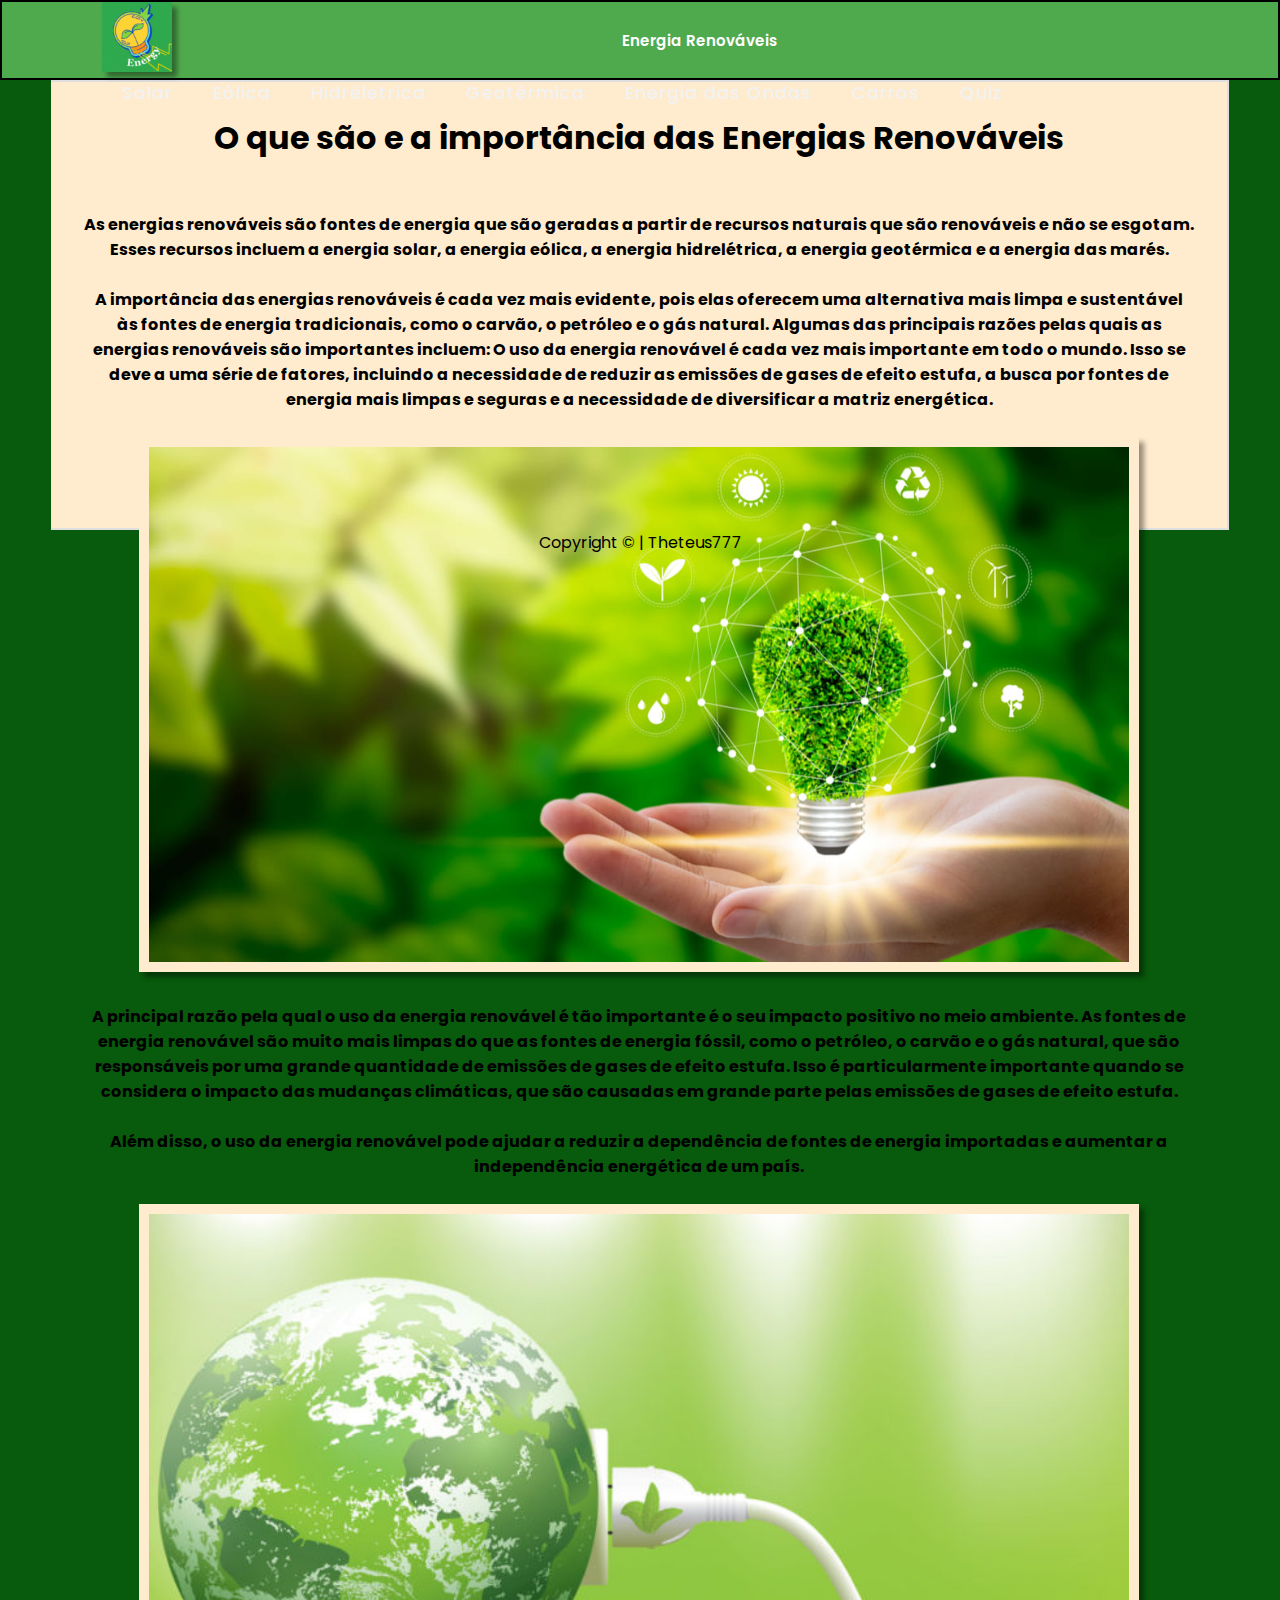
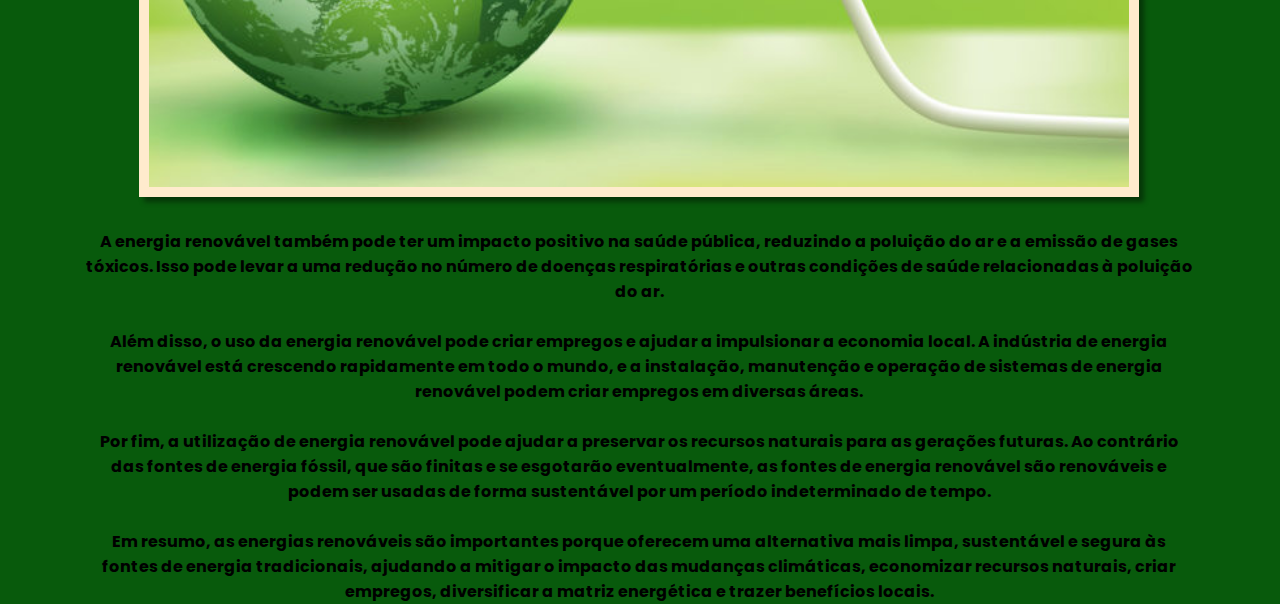
==== index.html @ d2d1ddbf "Aps unip" ====
<!DOCTYPE html>
<html lang="pt-br">
<head>
    <meta charset="UTF-8">
    <meta http-equiv="X-UA-Compatible" content="IE=edge">
    <meta name="viewport" content="width=device-width, initial-scale=1.0">
    <link rel="stylesheet" href="https://cdnjs.cloudflare.com/ajax/libs/font-awesome/4.7.0/css/font-awesome.min.css">
    <link rel="stylesheet" href="css/style.css">
    <link rel="stylesheet" href="css/main.css">
    

    <link rel="preconnect" href="https://fonts.googleapis.com">
    <link rel="preconnect" href="https://fonts.gstatic.com" crossorigin>
    <title>Energy777</title>
</head>
<body>

    

    <nav>
        <div class="logo1"><img src="log.gif"></div>
        <div class="logo"> Energia Renováveis </div>

        <div class="menu-btn">
            <i class="fa fa-bars fa-2x" onclick="menuShow()"></i>
        </div>

        <ul>
            <li> <a href="html/solar.html"> Solar </a> </li>
            <li> <a href="html/aeolica.html"> Eólica </a> </li>
            <li> <a href="html/hidreletrica.html"> Hidréletrica </a> </li>
            <li> <a href="html/geotermica.html"> Geotérmica </a> </li>
            <li> <a href="html/ondas.html"> Energia das Ondas </a> </li>
            <li> <a href="html/carros.html"> Carros </a> </li>
            <li> <a href="html/quiz.html"> Quiz </a> </li>




            
            
        </ul>
    </nav>
    <main>
        <h1>O que são e a importância das Energias Renováveis</h1><br><br>
        <h4>As energias renováveis são fontes de energia que são geradas a partir de recursos naturais que são renováveis e não se esgotam. Esses recursos incluem a energia solar, a energia eólica, a energia hidrelétrica, a energia geotérmica e a energia das marés.<br><br>

            A importância das energias renováveis é cada vez mais evidente, pois elas oferecem uma alternativa mais limpa e sustentável às fontes de energia tradicionais, como o carvão, o petróleo e o gás natural. Algumas das principais razões pelas quais as energias renováveis são importantes incluem:
            O uso da energia renovável é cada vez mais importante em todo o mundo. Isso se deve a uma série de fatores, incluindo a necessidade de reduzir as emissões de gases de efeito estufa, a busca por fontes de energia mais limpas e seguras e a necessidade de diversificar a matriz energética.<br><br>
            <img src="img/renovavel.jpg">
            <br><br>
A principal razão pela qual o uso da energia renovável é tão importante é o seu impacto positivo no meio ambiente. As fontes de energia renovável são muito mais limpas do que as fontes de energia fóssil, como o petróleo, o carvão e o gás natural, que são responsáveis por uma grande quantidade de emissões de gases de efeito estufa. Isso é particularmente importante quando se considera o impacto das mudanças climáticas, que são causadas em grande parte pelas emissões de gases de efeito estufa.<br><br>

Além disso, o uso da energia renovável pode ajudar a reduzir a dependência de fontes de energia importadas e aumentar a independência energética de um país.<br><br>

            <img src="img/susten.jpg"> <br><br>

A energia renovável também pode ter um impacto positivo na saúde pública, reduzindo a poluição do ar e a emissão de gases tóxicos. Isso pode levar a uma redução no número de doenças respiratórias e outras condições de saúde relacionadas à poluição do ar.<br><br>

Além disso, o uso da energia renovável pode criar empregos e ajudar a impulsionar a economia local. A indústria de energia renovável está crescendo rapidamente em todo o mundo, e a instalação, manutenção e operação de sistemas de energia renovável podem criar empregos em diversas áreas.<br><br>

Por fim, a utilização de energia renovável pode ajudar a preservar os recursos naturais para as gerações futuras. Ao contrário das fontes de energia fóssil, que são finitas e se esgotarão eventualmente, as fontes de energia renovável são renováveis e podem ser usadas de forma sustentável por um período indeterminado de tempo.<br><br>

Em resumo, as energias renováveis são importantes porque oferecem uma alternativa mais limpa, sustentável e segura às fontes de energia tradicionais, ajudando a mitigar o impacto das mudanças climáticas, economizar recursos naturais, criar empregos, diversificar a matriz energética e trazer benefícios locais.</h4>

    </main>
    
    <footer>
        <span>Copyright &copy; | Theteus777</span>
    </footer>





    <script src="js/main.js"></script>
</body>
</html>
---- css/style.css ----
@import url('https://fonts.googleapis.com/css2?family=Poppins:ital,wght@0,300;0,400;0,500;1,200;1,300;1,400&display=swap');
*{
    margin: 0;
    padding: 0;
    box-sizing: border-box;
    font-family: 'Poppins', sans-serif;
}
nav .logo1 img{
    border: 0;
    max-width: 70px;
    max-height: 70px;
  
   
    
      
}
body{
    text-align: center;
    align-items: center;
    background-color: #085a0c;
  
}

nav{
    border: 2px solid rgb(0, 0, 0);

    display: flex;
    height: 80px;
    width: 100%;
    background-color: #4faa4e;
    align-items: center;
    justify-content: space-between;
    padding: 0 50px 0 100px;
    flex-wrap: wrap;
}
nav .logo{
    color: white;
    font-size: 15px;
    font-weight: 600;
}
nav ul{
    display: flex;
    flex-wrap: wrap;
    list-style: none;
}

nav ul li{
    margin: 0 5px;
}

nav ul li a{
    color: #f2f2f2;
    text-decoration: none;
    font-size: 18px;
    font-weight: 500;
    padding: 8px 15px;
    border-radius: 5px;
    letter-spacing: 1px;
    transition: all 0.3s ease;
}
nav ul li a.active,
nav ul li a:hover{
    background: #000000;
}

nav .menu-btn i{
    color: #fff;
    cursor: pointer;
    display: none;
}
@media (max-width: 1090px) {
    nav .menu-btn i{
        display: block;
    }
    nav ul{
        position: absolute;
        top: 80px;
        left:  -100%;
        background-color: #085a0c;
        height:  100vh;
        width: 100%;
        text-align: center;
        display: block;
        transition: all 0.3s ease;
    }
    nav ul.open{
        left:0;
    }
    nav ul li{
        width: 100%;
        margin: 50px 0;
    }
    nav ul li a{
        font-size: 23px;
    }
    nav ul li a.active,
    nav ul li a:hover{
        background: none;
        color: #eb009c
    }
}



img{
    border: 10px solid #ffebcd;
    box-shadow: 5px 5px 5px #0006;
    flex-grow: 1;
    transition: tranform .5s linear;
}


img{  
    
        width: 100%;
        max-width: 1000px;
        height: auto;
        align-items: center;  
}






a{
    text-decoration: dotted;
    color: #000000;
}


main{
width: 92%;
    right: 1200;
    margin: 0px auto;
    background-color:#ffebcd;
    padding: 2em;
    border: 2px solid #dfdfdf;
    align-items: center;
    border-left: 100px;

}
/*-----Teste*-----*/
main{
    height: 50vh;
    align-items: center;
    justify-content: center;
}

body h2{
    color: black;    
}
.content{
    display:flex;
    flex-direction: column;
    width: 100%;
    gap: 10px;
}
.spnQtd{
    text-align: end;
}
.answers{
    display: flex;
    flex-direction: column;
    gap: 5px;
}
button{
    width: 100%;
    text-align: center;
    padding: 5px;
    border: none;
    border-radius: 5px;
    cursor: pointer;
    background-color: #008CCC;
    color: white;
}
.finish{
    display: none;
    flex-direction: column;
    gap: 10px;
}
.finish button{
    text-align: center;
}
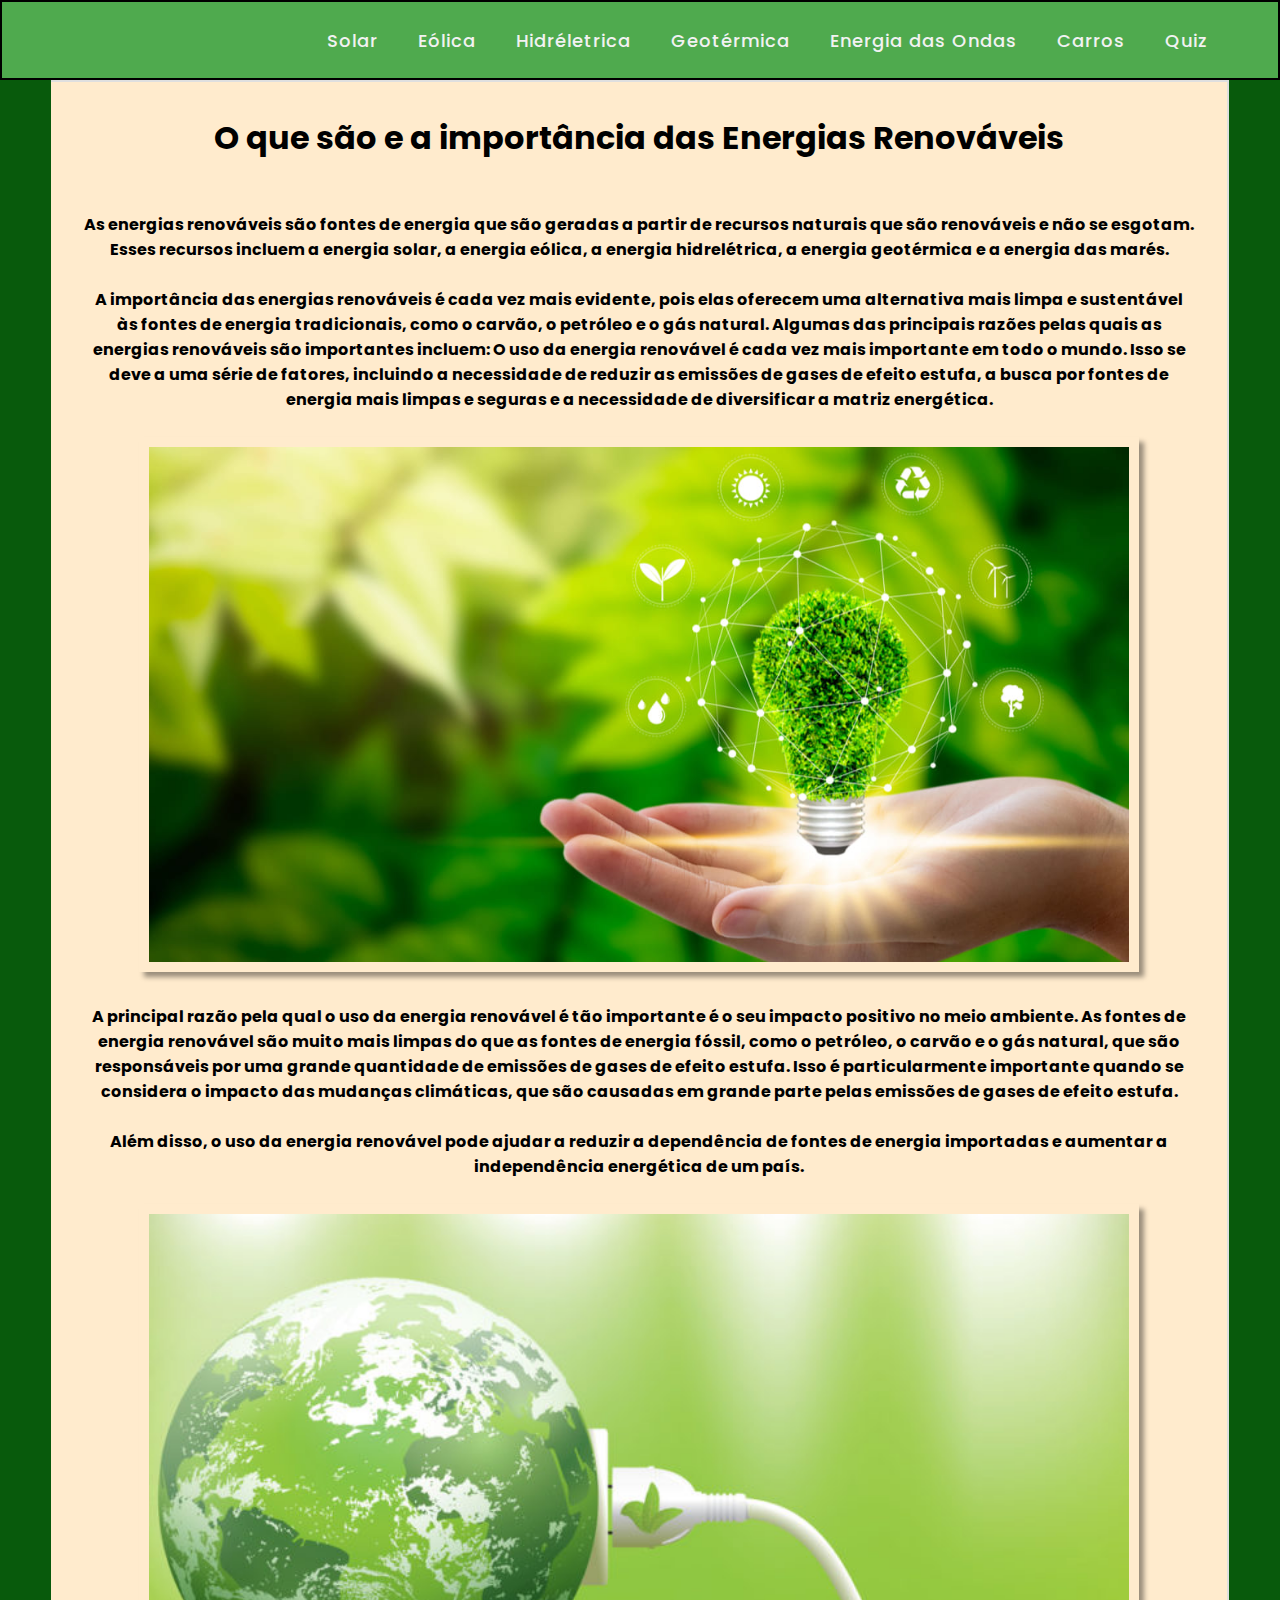
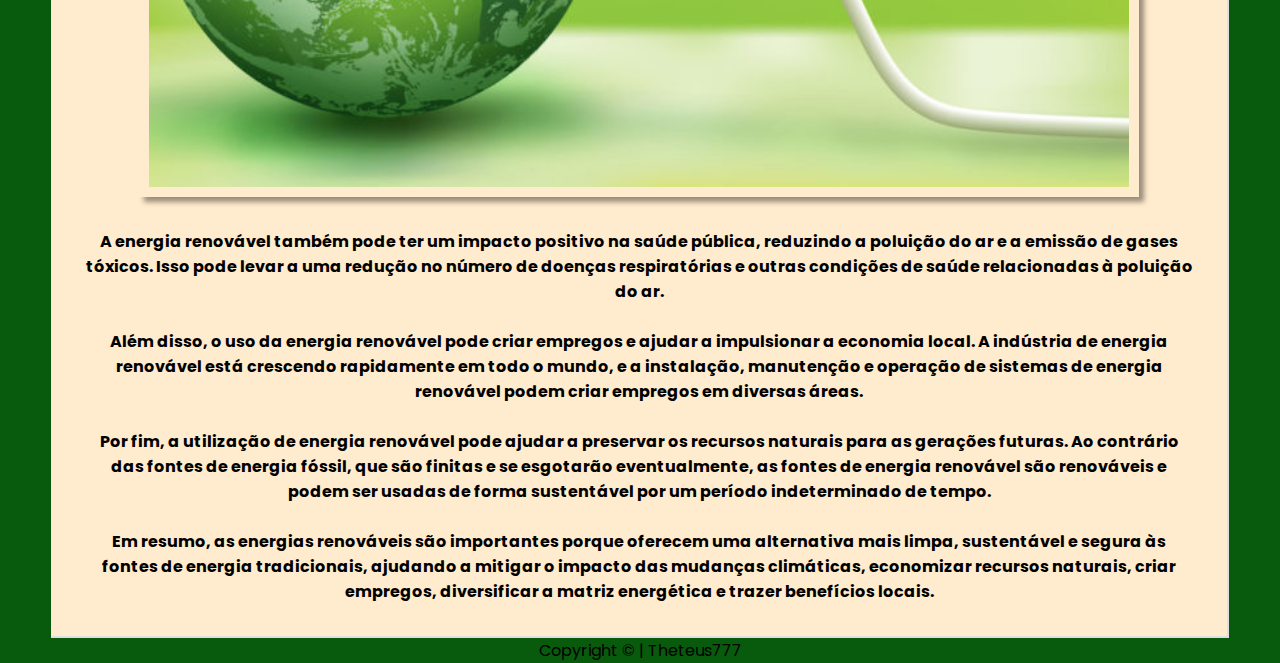
==== commit b1b72b2f: "Aps unip" ====
--- a/index.html
+++ b/index.html
@@ -5,8 +5,8 @@
     <meta http-equiv="X-UA-Compatible" content="IE=edge">
     <meta name="viewport" content="width=device-width, initial-scale=1.0">
     <link rel="stylesheet" href="https://cdnjs.cloudflare.com/ajax/libs/font-awesome/4.7.0/css/font-awesome.min.css">
-    <link rel="stylesheet" href="css/style.css">
-    <link rel="stylesheet" href="css/main.css">
+    <link rel="stylesheet" href="./css/style.css">
+    
     
 
     <link rel="preconnect" href="https://fonts.googleapis.com">
@@ -18,8 +18,8 @@
     
 
     <nav>
-        <div class="logo1"><img src="log.gif"></div>
-        <div class="logo"> Energia Renováveis </div>
+       
+       
 
         <div class="menu-btn">
             <i class="fa fa-bars fa-2x" onclick="menuShow()"></i>
--- a/css/style.css
+++ b/css/style.css
@@ -140,45 +140,3 @@
     border-left: 100px;
 
 }
-/*-----Teste*-----*/
-main{
-    height: 50vh;
-    align-items: center;
-    justify-content: center;
-}
-
-body h2{
-    color: black;    
-}
-.content{
-    display:flex;
-    flex-direction: column;
-    width: 100%;
-    gap: 10px;
-}
-.spnQtd{
-    text-align: end;
-}
-.answers{
-    display: flex;
-    flex-direction: column;
-    gap: 5px;
-}
-button{
-    width: 100%;
-    text-align: center;
-    padding: 5px;
-    border: none;
-    border-radius: 5px;
-    cursor: pointer;
-    background-color: #008CCC;
-    color: white;
-}
-.finish{
-    display: none;
-    flex-direction: column;
-    gap: 10px;
-}
-.finish button{
-    text-align: center;
-}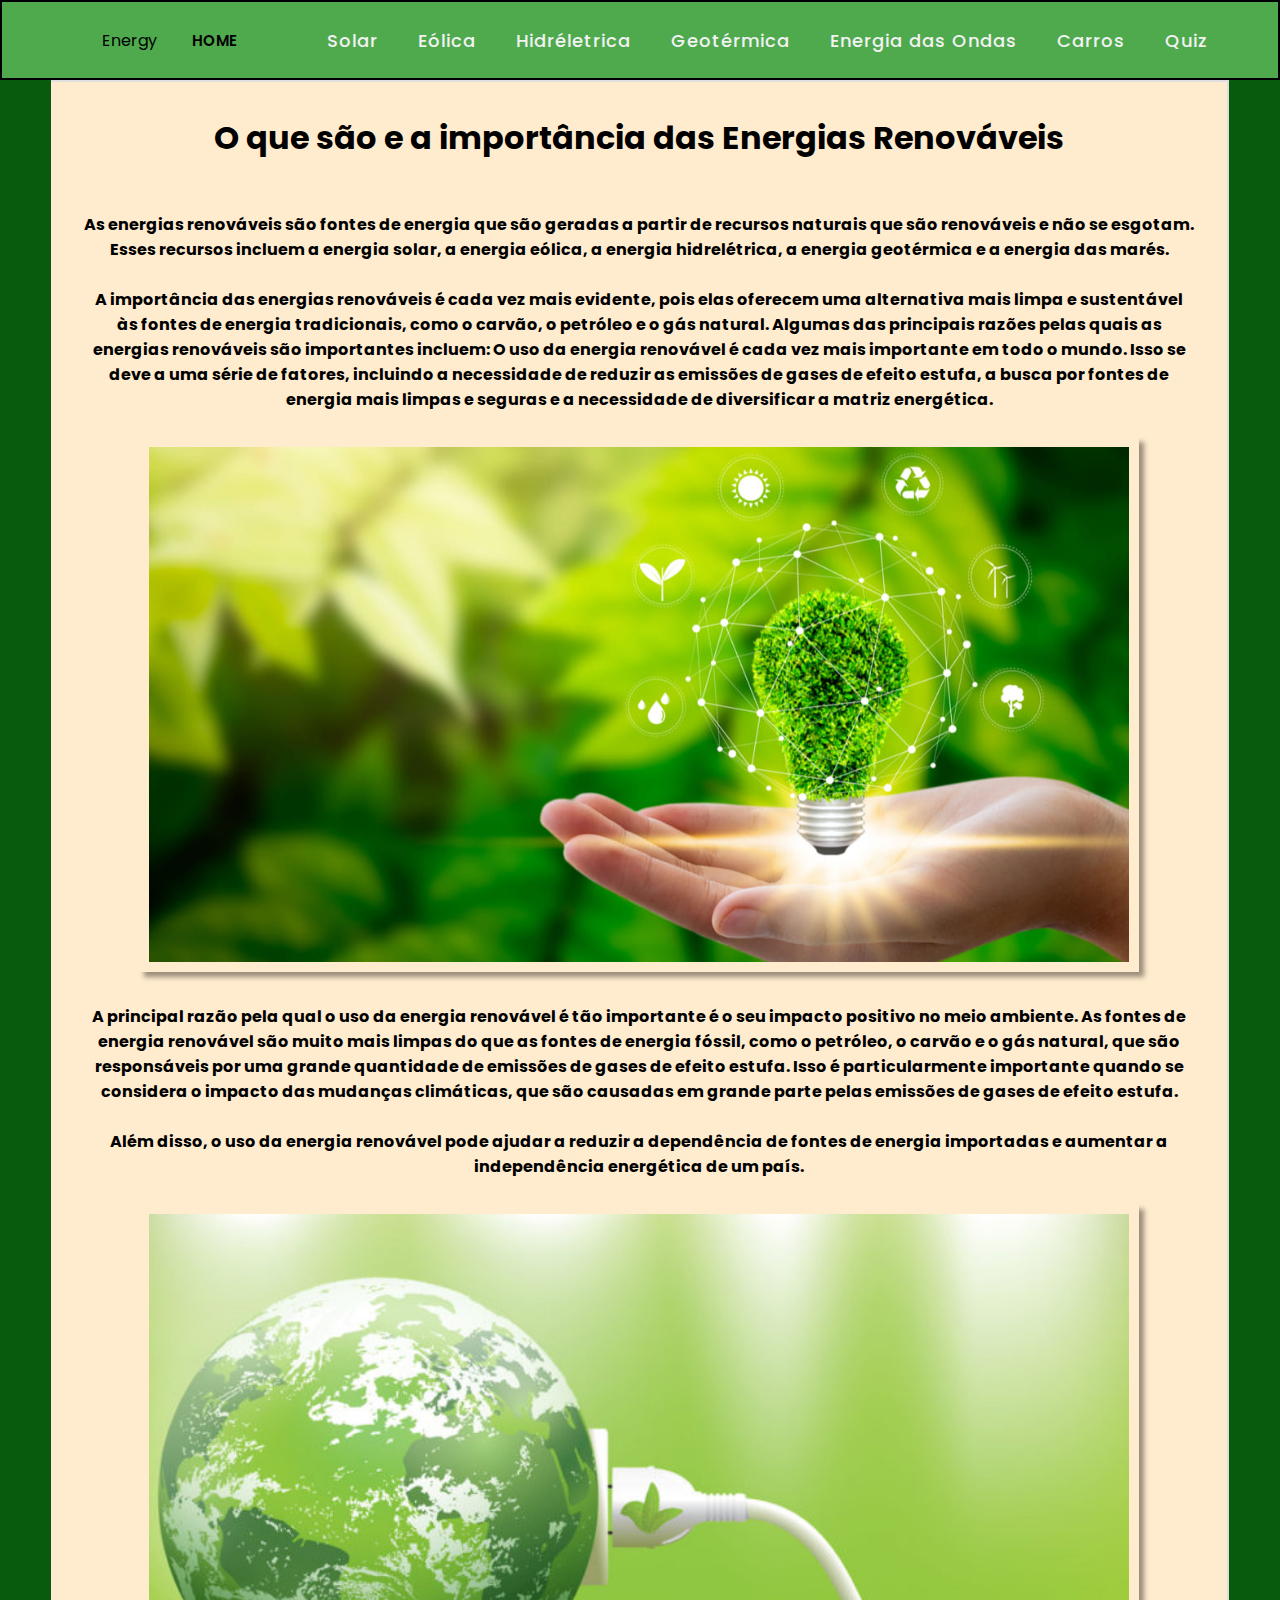
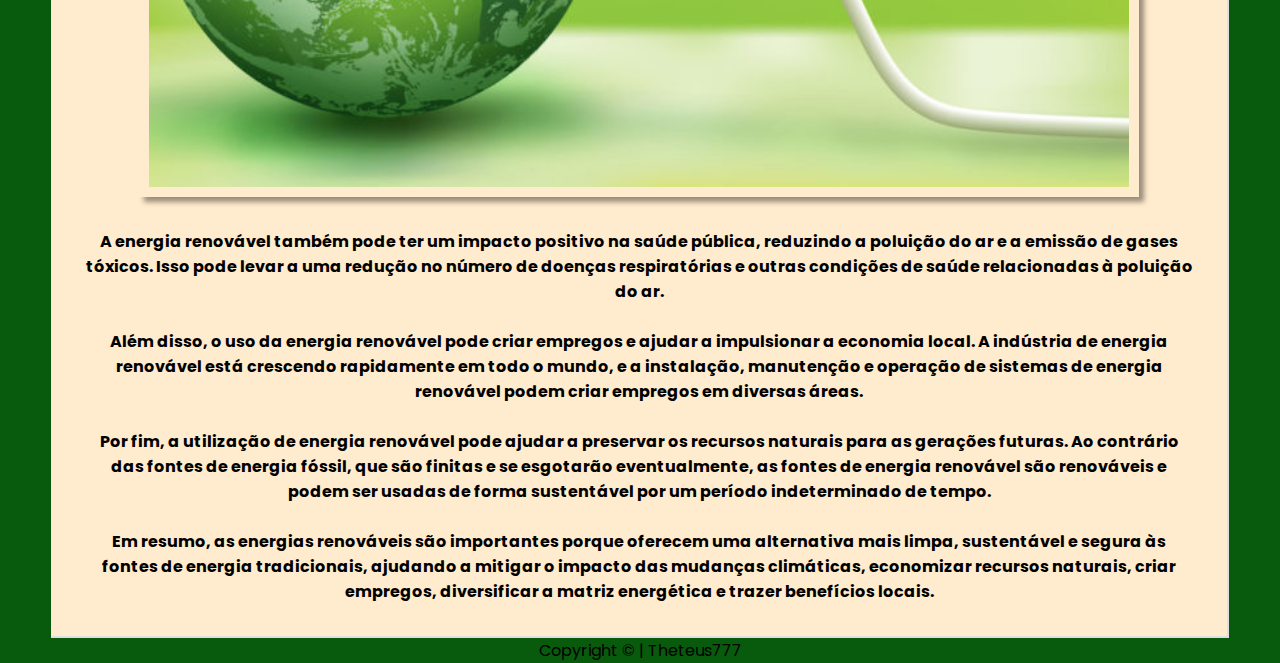
==== commit e6fdff45: "Aps unip2" ====
--- a/index.html
+++ b/index.html
@@ -19,7 +19,8 @@
 
     <nav>
        
-       
+        <div class="logo1">Energy</div>
+        <div class="logo"><a href="../index.html"> HOME</a></div>
 
         <div class="menu-btn">
             <i class="fa fa-bars fa-2x" onclick="menuShow()"></i>
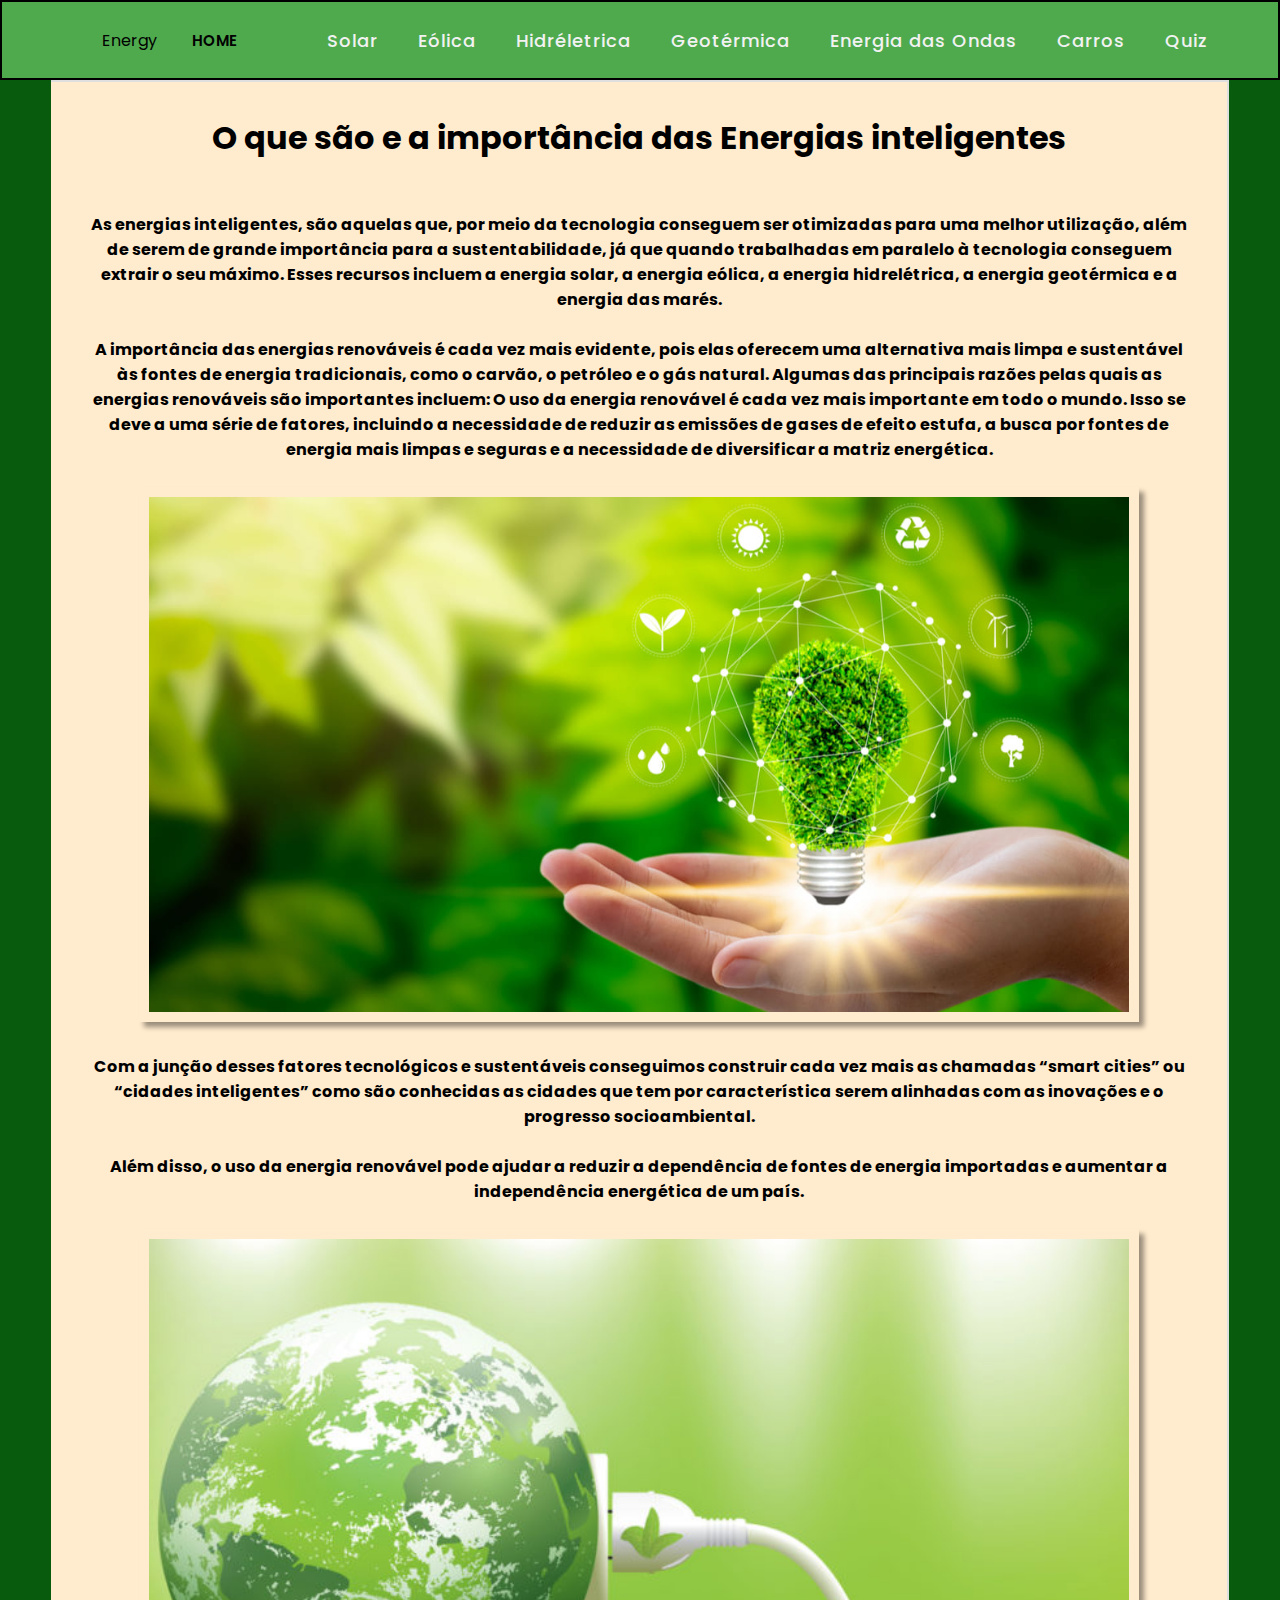
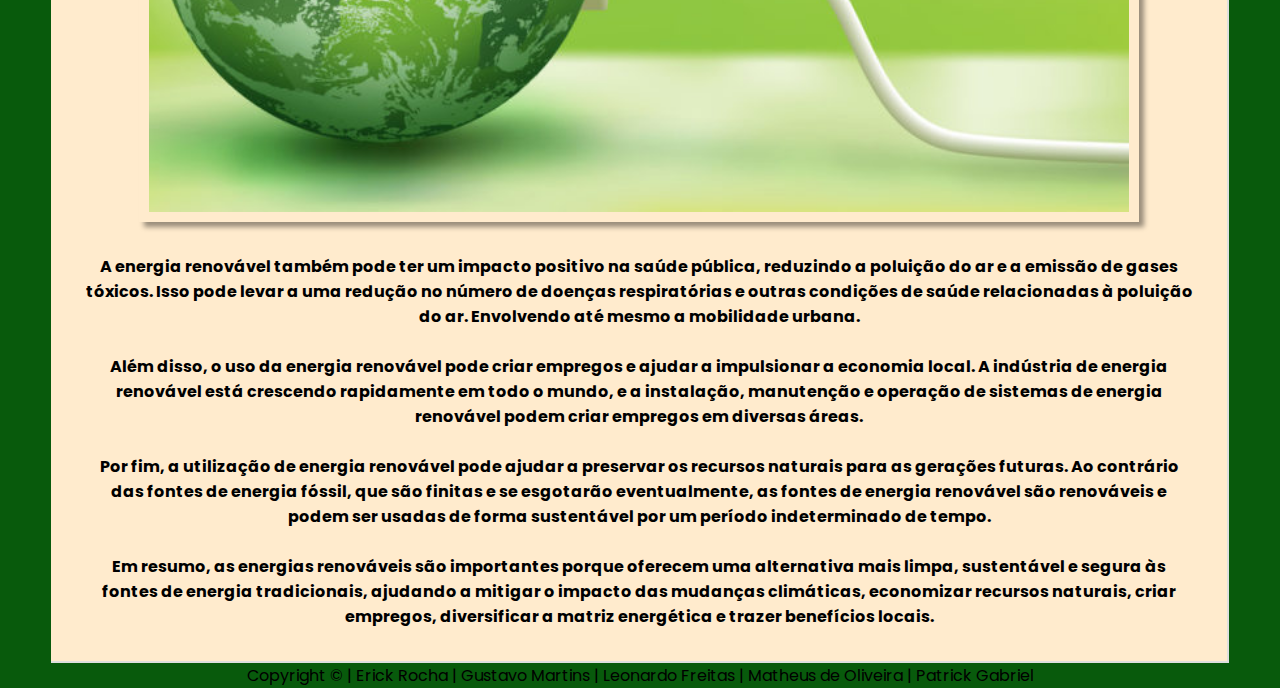
==== commit c64b8e7e: "Aps unip5" ====
--- a/index.html
+++ b/index.html
@@ -5,22 +5,17 @@
     <meta http-equiv="X-UA-Compatible" content="IE=edge">
     <meta name="viewport" content="width=device-width, initial-scale=1.0">
     <link rel="stylesheet" href="https://cdnjs.cloudflare.com/ajax/libs/font-awesome/4.7.0/css/font-awesome.min.css">
+    <link rel="stylesheet" href="./css/reset.css">
     <link rel="stylesheet" href="./css/style.css">
-    
-    
-
     <link rel="preconnect" href="https://fonts.googleapis.com">
     <link rel="preconnect" href="https://fonts.gstatic.com" crossorigin>
-    <title>Energy777</title>
+    <title>Energias Inteligentes</title>
 </head>
 <body>
-
-    
-
     <nav>
        
         <div class="logo1">Energy</div>
-        <div class="logo"><a href="../index.html"> HOME</a></div>
+        <div class="logo"><a href="index.html"> HOME</a></div>
 
         <div class="menu-btn">
             <i class="fa fa-bars fa-2x" onclick="menuShow()"></i>
@@ -28,52 +23,47 @@
 
         <ul>
             <li> <a href="html/solar.html"> Solar </a> </li>
-            <li> <a href="html/aeolica.html"> Eólica </a> </li>
+            <li> <a href="html/eolica.html"> Eólica </a> </li>
             <li> <a href="html/hidreletrica.html"> Hidréletrica </a> </li>
             <li> <a href="html/geotermica.html"> Geotérmica </a> </li>
             <li> <a href="html/ondas.html"> Energia das Ondas </a> </li>
             <li> <a href="html/carros.html"> Carros </a> </li>
-            <li> <a href="html/quiz.html"> Quiz </a> </li>
-
-
-
-
-            
-            
+            <li> <a href="html/quiz.html"> Quiz </a> </li>  
         </ul>
     </nav>
     <main>
-        <h1>O que são e a importância das Energias Renováveis</h1><br><br>
-        <h4>As energias renováveis são fontes de energia que são geradas a partir de recursos naturais que são renováveis e não se esgotam. Esses recursos incluem a energia solar, a energia eólica, a energia hidrelétrica, a energia geotérmica e a energia das marés.<br><br>
-
+        <h1>O que são e a importância das Energias inteligentes</h1>
+        <br><br>
+        <h4>As energias inteligentes, são aquelas que, por meio da tecnologia conseguem ser otimizadas para uma melhor utilização, além de serem de grande importância para a sustentabilidade, já que quando trabalhadas em paralelo à tecnologia conseguem extrair o seu máximo. Esses recursos incluem a energia solar, a energia eólica, a energia hidrelétrica, a energia geotérmica e a energia das marés.
+            <br><br>
             A importância das energias renováveis é cada vez mais evidente, pois elas oferecem uma alternativa mais limpa e sustentável às fontes de energia tradicionais, como o carvão, o petróleo e o gás natural. Algumas das principais razões pelas quais as energias renováveis são importantes incluem:
-            O uso da energia renovável é cada vez mais importante em todo o mundo. Isso se deve a uma série de fatores, incluindo a necessidade de reduzir as emissões de gases de efeito estufa, a busca por fontes de energia mais limpas e seguras e a necessidade de diversificar a matriz energética.<br><br>
+            O uso da energia renovável é cada vez mais importante em todo o mundo. Isso se deve a uma série de fatores, incluindo a necessidade de reduzir as emissões de gases de efeito estufa, a busca por fontes de energia mais limpas e seguras e a necessidade de diversificar a matriz energética.
+            <br><br>
             <img src="img/renovavel.jpg">
             <br><br>
-A principal razão pela qual o uso da energia renovável é tão importante é o seu impacto positivo no meio ambiente. As fontes de energia renovável são muito mais limpas do que as fontes de energia fóssil, como o petróleo, o carvão e o gás natural, que são responsáveis por uma grande quantidade de emissões de gases de efeito estufa. Isso é particularmente importante quando se considera o impacto das mudanças climáticas, que são causadas em grande parte pelas emissões de gases de efeito estufa.<br><br>
-
-Além disso, o uso da energia renovável pode ajudar a reduzir a dependência de fontes de energia importadas e aumentar a independência energética de um país.<br><br>
+            Com a junção desses fatores tecnológicos e sustentáveis conseguimos construir cada vez mais as chamadas “smart cities” ou “cidades inteligentes” como são conhecidas as cidades que tem por característica serem alinhadas com as inovações e o progresso socioambiental.<br><br>
+            Além disso, o uso da energia renovável pode ajudar a reduzir a dependência de fontes de energia importadas e aumentar a independência energética de um país.<br><br>
 
             <img src="img/susten.jpg"> <br><br>
 
-A energia renovável também pode ter um impacto positivo na saúde pública, reduzindo a poluição do ar e a emissão de gases tóxicos. Isso pode levar a uma redução no número de doenças respiratórias e outras condições de saúde relacionadas à poluição do ar.<br><br>
-
-Além disso, o uso da energia renovável pode criar empregos e ajudar a impulsionar a economia local. A indústria de energia renovável está crescendo rapidamente em todo o mundo, e a instalação, manutenção e operação de sistemas de energia renovável podem criar empregos em diversas áreas.<br><br>
-
-Por fim, a utilização de energia renovável pode ajudar a preservar os recursos naturais para as gerações futuras. Ao contrário das fontes de energia fóssil, que são finitas e se esgotarão eventualmente, as fontes de energia renovável são renováveis e podem ser usadas de forma sustentável por um período indeterminado de tempo.<br><br>
-
-Em resumo, as energias renováveis são importantes porque oferecem uma alternativa mais limpa, sustentável e segura às fontes de energia tradicionais, ajudando a mitigar o impacto das mudanças climáticas, economizar recursos naturais, criar empregos, diversificar a matriz energética e trazer benefícios locais.</h4>
-
+            A energia renovável também pode ter um impacto positivo na saúde pública, reduzindo a poluição do ar e a emissão de gases tóxicos. Isso pode levar a uma redução no número de doenças respiratórias e outras condições de saúde relacionadas à poluição do ar. Envolvendo até mesmo a mobilidade urbana.
+            <br><br>
+            Além disso, o uso da energia renovável pode criar empregos e ajudar a impulsionar a economia local. A indústria de energia renovável está crescendo rapidamente em todo o mundo, e a instalação, manutenção e operação de sistemas de energia renovável podem criar empregos em diversas áreas.
+            <br><br>
+            Por fim, a utilização de energia renovável pode ajudar a preservar os recursos naturais para as gerações futuras. Ao contrário das fontes de energia fóssil, que são finitas e se esgotarão eventualmente, as fontes de energia renovável são renováveis e podem ser usadas de forma sustentável por um período indeterminado de tempo.
+            <br><br>
+            Em resumo, as energias renováveis são importantes porque oferecem uma alternativa mais limpa, sustentável e segura às fontes de energia tradicionais, ajudando a mitigar o impacto das mudanças climáticas, economizar recursos naturais, criar empregos, diversificar a matriz energética e trazer benefícios locais.
+        </h4>
     </main>
-    
-    <footer>
-        <span>Copyright &copy; | Theteus777</span>
-    </footer>
-
-
-
-
-
-    <script src="js/main.js"></script>
+<footer>
+    <span>Copyright &copy; 
+        | Erick Rocha
+        | Gustavo Martins
+        | Leonardo Freitas
+        | Matheus de Oliveira
+        | Patrick Gabriel   
+    </span>
+</footer>
+<script src="js/main.js"></script>
 </body>
 </html>--- a/css/style.css
+++ b/css/style.css
@@ -1,29 +1,15 @@
-@import url('https://fonts.googleapis.com/css2?family=Poppins:ital,wght@0,300;0,400;0,500;1,200;1,300;1,400&display=swap');
-*{
-    margin: 0;
-    padding: 0;
-    box-sizing: border-box;
-    font-family: 'Poppins', sans-serif;
-}
 nav .logo1 img{
     border: 0;
     max-width: 70px;
-    max-height: 70px;
-  
-   
-    
-      
+    max-height: 70px;      
 }
 body{
     text-align: center;
     align-items: center;
     background-color: #085a0c;
-  
 }
-
 nav{
     border: 2px solid rgb(0, 0, 0);
-
     display: flex;
     height: 80px;
     width: 100%;
@@ -43,11 +29,9 @@
     flex-wrap: wrap;
     list-style: none;
 }
-
 nav ul li{
     margin: 0 5px;
 }
-
 nav ul li a{
     color: #f2f2f2;
     text-decoration: none;
@@ -62,7 +46,6 @@
 nav ul li a:hover{
     background: #000000;
 }
-
 nav .menu-btn i{
     color: #fff;
     cursor: pointer;
@@ -99,17 +82,12 @@
         color: #eb009c
     }
 }
-
-
-
 img{
     border: 10px solid #ffebcd;
     box-shadow: 5px 5px 5px #0006;
     flex-grow: 1;
     transition: tranform .5s linear;
 }
-
-
 img{  
     
         width: 100%;
@@ -117,18 +95,10 @@
         height: auto;
         align-items: center;  
 }
-
-
-
-
-
-
 a{
     text-decoration: dotted;
     color: #000000;
 }
-
-
 main{
 width: 92%;
     right: 1200;
@@ -138,5 +108,4 @@
     border: 2px solid #dfdfdf;
     align-items: center;
     border-left: 100px;
-
 }
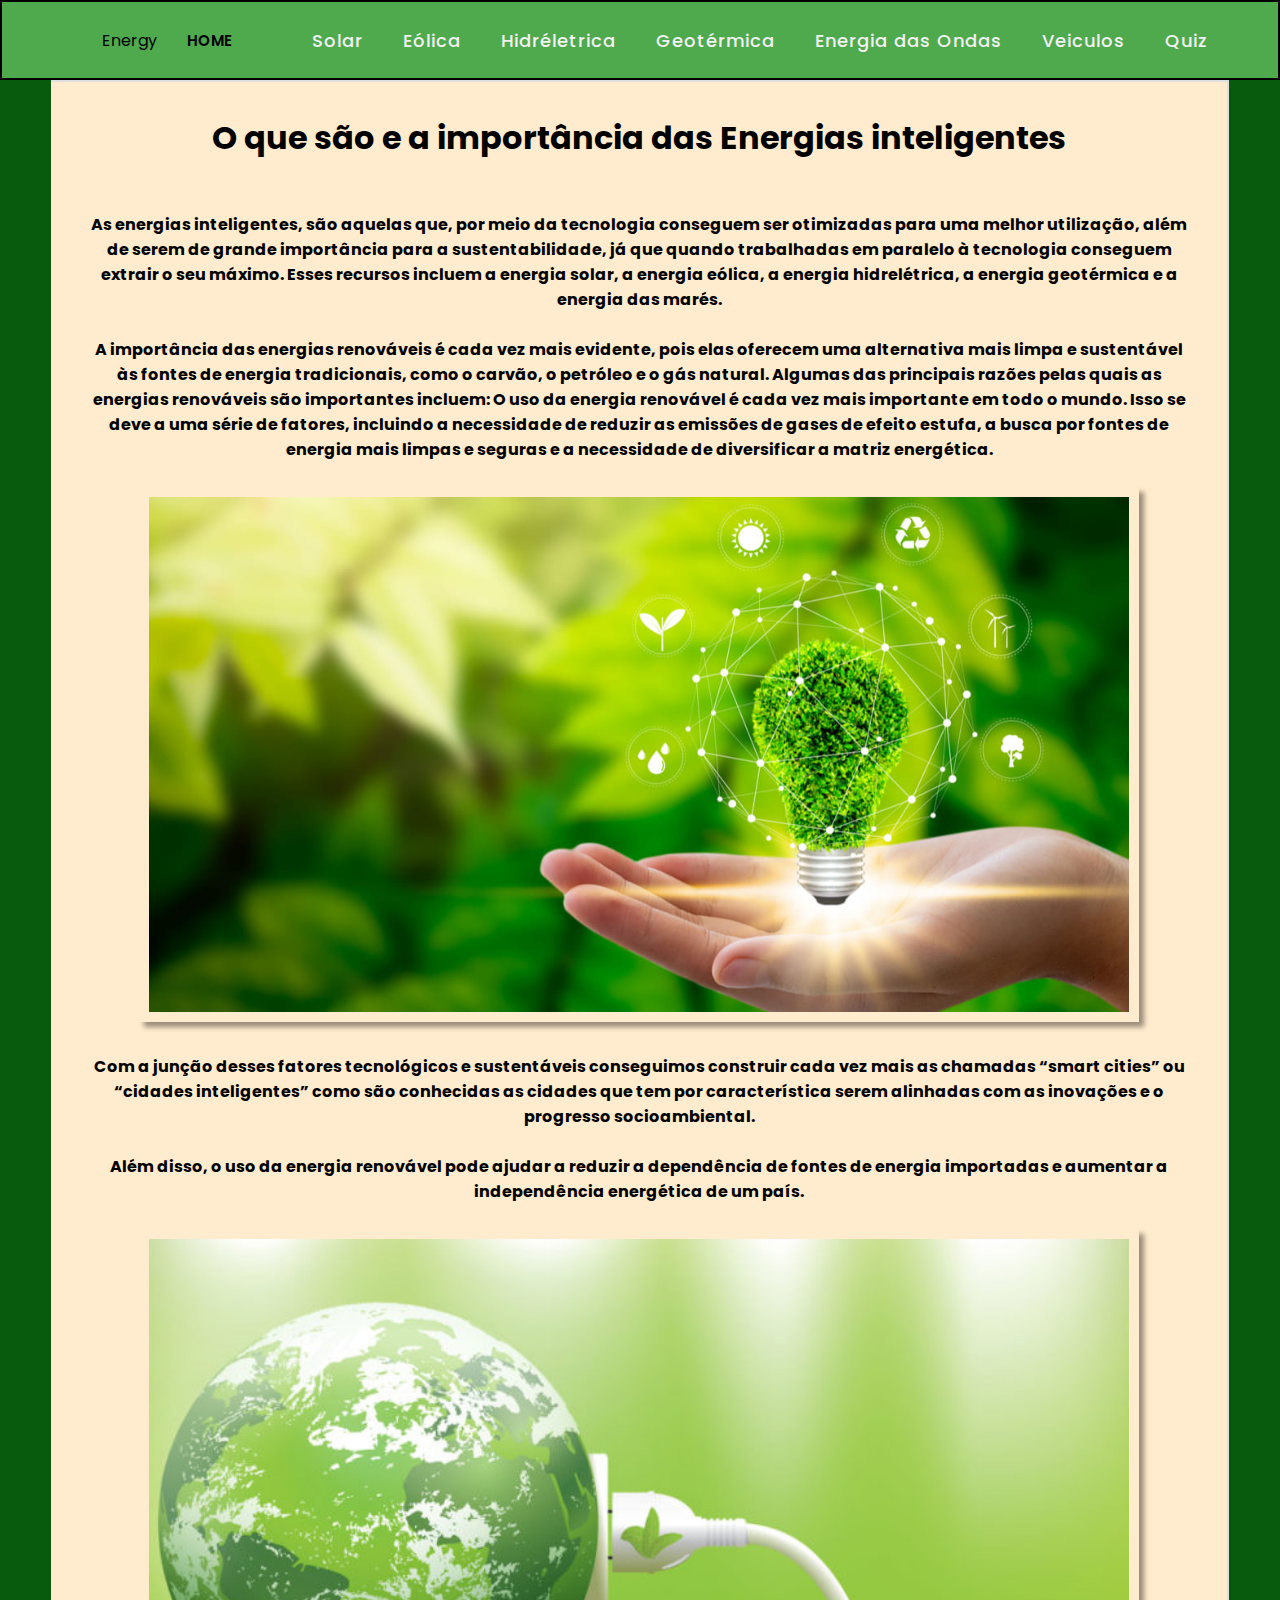
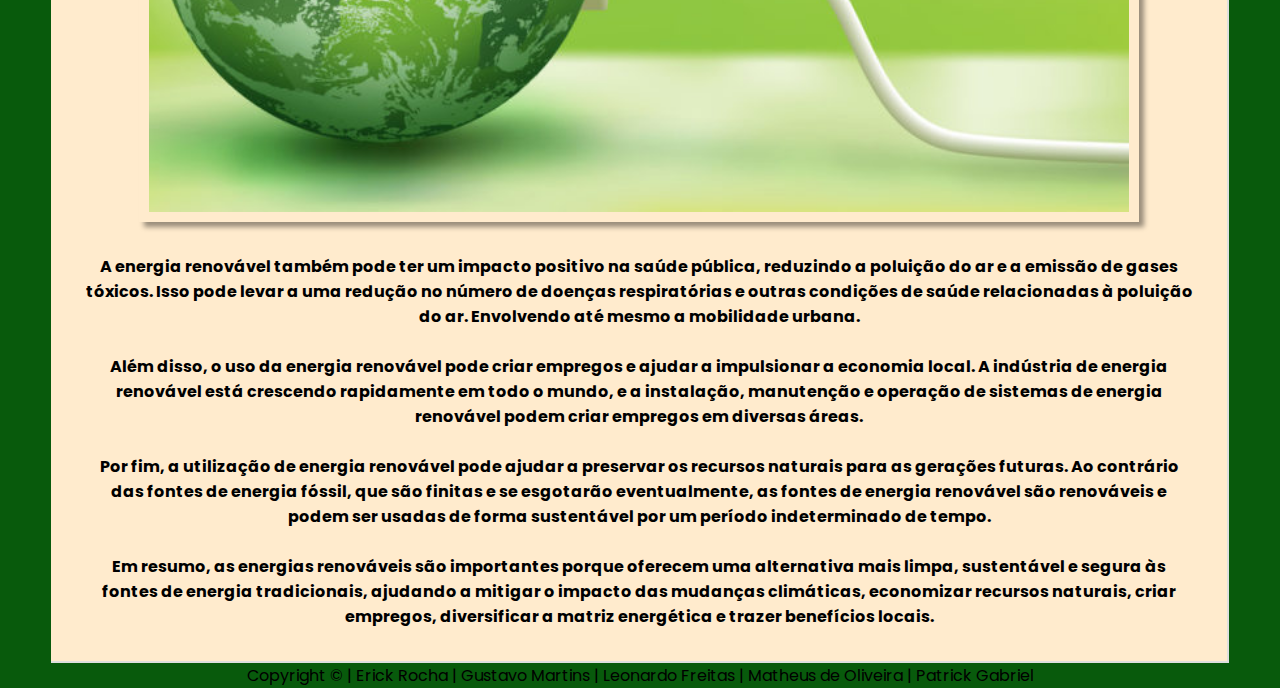
==== commit db83add8: "Update index.html" ====
--- a/index.html
+++ b/index.html
@@ -27,7 +27,7 @@
             <li> <a href="html/hidreletrica.html"> Hidréletrica </a> </li>
             <li> <a href="html/geotermica.html"> Geotérmica </a> </li>
             <li> <a href="html/ondas.html"> Energia das Ondas </a> </li>
-            <li> <a href="html/carros.html"> Carros </a> </li>
+            <li> <a href="html/carros.html"> Veiculos </a> </li>
             <li> <a href="html/quiz.html"> Quiz </a> </li>  
         </ul>
     </nav>
@@ -66,4 +66,4 @@
 </footer>
 <script src="js/main.js"></script>
 </body>
-</html>+</html>
